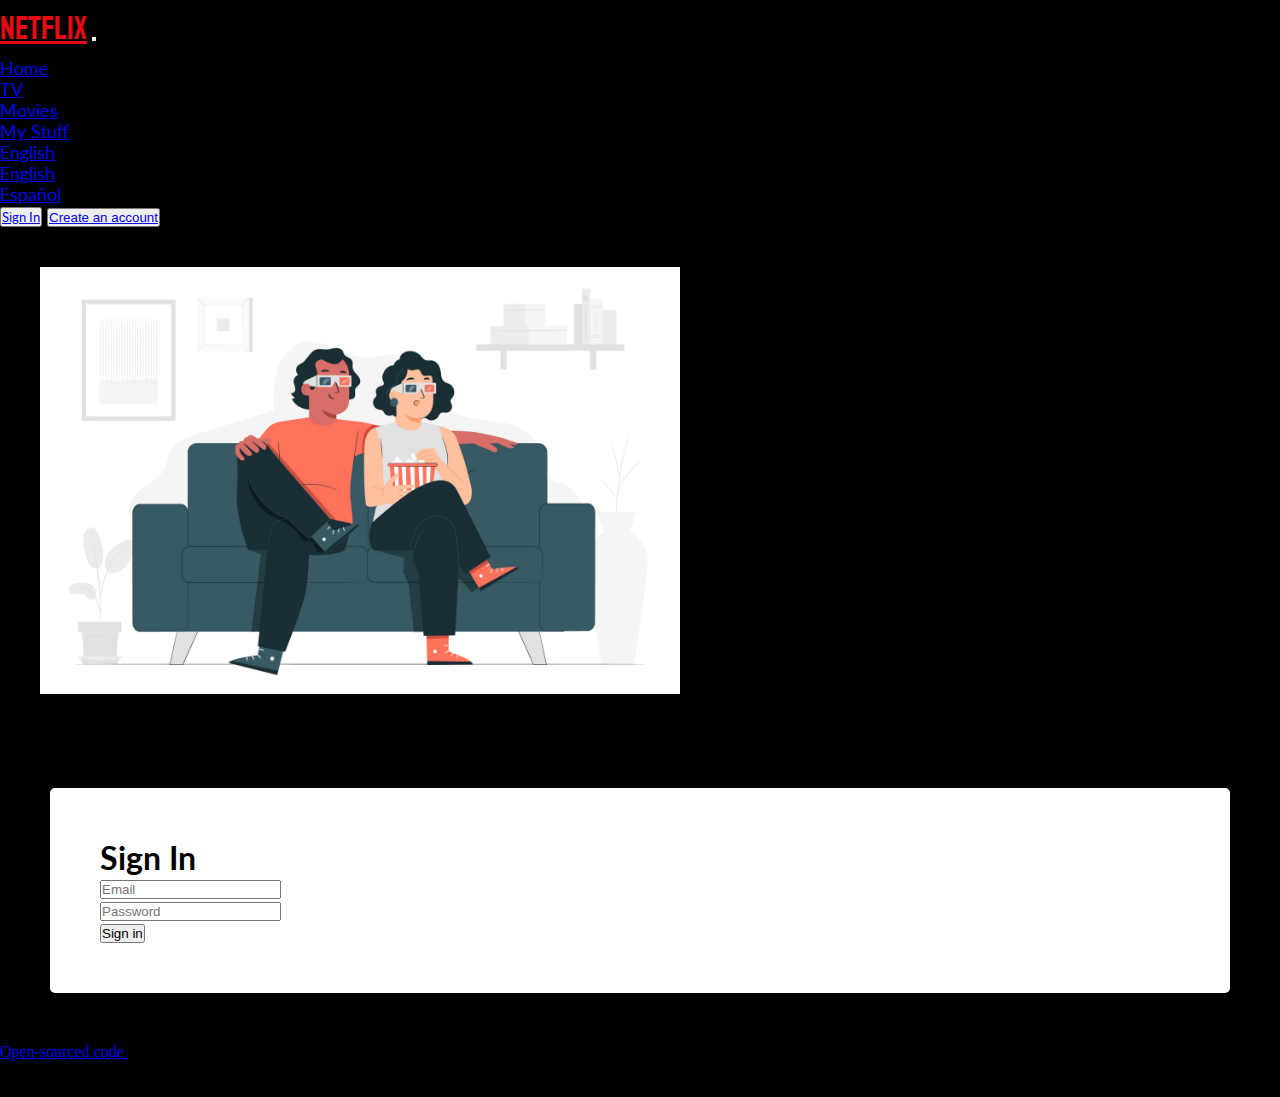
==== signin.html @ 5c871c74 "added new Sign In page" ====
<!DOCTYPE html>
<html lang="en">
<head>
    <meta charset="UTF-8" />
    <meta name="viewport" content="width=device-width, initial-scale=1.0" />
    <meta http-equiv="X-UA-Compatible" content="ie=edge" />
    <title>Netflix Log In Design</title>
    <link rel="stylesheet" href="src/style.css" />
    <link href="https://cdn.jsdelivr.net/npm/bootstrap@5.2.0-beta1/dist/css/bootstrap.min.css" rel="stylesheet"
        integrity="sha384-0evHe/X+R7YkIZDRvuzKMRqM+OrBnVFBL6DOitfPri4tjfHxaWutUpFmBp4vmVor" crossorigin="anonymous" />
    <link rel="preconnect" href="https://fonts.googleapis.com" />
    <link rel="preconnect" href="https://fonts.gstatic.com" crossorigin />
    <link href="https://fonts.googleapis.com/css2?family=Koulen&display=swap" rel="stylesheet" />
    <link rel="preconnect" href="https://fonts.googleapis.com" />
    <link rel="preconnect" href="https://fonts.gstatic.com" crossorigin />
    <link href="https://fonts.googleapis.com/css2?family=Lato&display=swap" rel="stylesheet" />
    <link rel="preconnect" href="https://fonts.googleapis.com">
    <link rel="preconnect" href="https://fonts.gstatic.com" crossorigin>
    <link href="https://fonts.googleapis.com/css2?family=Roboto+Slab&display=swap" rel="stylesheet">
    <script src="https://cdn.jsdelivr.net/npm/bootstrap@5.2.0-beta1/dist/js/bootstrap.min.js"
        integrity="sha384-kjU+l4N0Yf4ZOJErLsIcvOU2qSb74wXpOhqTvwVx3OElZRweTnQ6d31fXEoRD1Jy"
        crossorigin="anonymous"></script>
</head>
<body>
    <nav class="navbar navbar-expand-sm navbar-dark bg-dark sticky-top" id="mainNav">
        <div class="container-fluid d-flex justify-content-between">
            <div>
                <a class="navbar-brand" id="navbar-brand" href="#">NETFLIX</a>
                <button class="navbar-toggler" type="button" data-bs-toggle="collapse"
                    data-bs-target="#navbarNavDropdown" arias-controls="navbarNavDropdown" aria-expanded="false"
                    aria-label="Toggle navigation">
                    <span class="navbar-toggler-icon"></span>
                </button>
            </div>
            <div class="collapse navbar-collapse justify-content-between" id="navbarNavDropdown">
                <ul class="navbar-nav">
                    <li class="nav-item">
                        <a class="nav-link active" aria-current="page" href="#">Home</a>
                    </li>
                    <li class="nav-item">
                        <a class="nav-link" href="#">TV</a>
                    </li>
                    <li class="nav-item">
                        <a class="nav-link" href="#">Movies</a>
                    </li>
                    <li class="nav-item">
                        <a class="nav-link" href="#">My Stuff</a>
                    </li>
                    <li class="nav-item dropdown">
                        <a class="nav-link dropdown-toggle" href="#" id="navbarDropdownMenuLink" role="button"
                            data-bs-toggle="dropdown" aria-expanded="false">
                            English
                        </a>
                        <ul class="dropdown-menu" aria-labelledby="navbarDropdownMenuLink">
                            <li><a class="dropdown-item" href="/index.html">English</a></li>
                            <li><a class="dropdown-item" href="#">Español</a></li>
                        </ul>
                    </li>
                </ul>
            </div>
            <div class="nav-item d-flex justify-content-evenly">
                <button class="red-bttn p-1 mx-1">
                    <a class="nav-link p-1 mx-2 d-none d-lg-block" href="/signin.html" id="Sign-In-link">
                        Sign In
                    </a>
                </button>
                <button class="red-bttn p-1 mx-3">
                    <a class="nav-link p-1 mx-2 d-none d-lg-block " href="#" id="New-Account">
                        Create an account
                    </a>
                </button>
            </div>
        </div>
    </nav>
    <main>
        <div class="container-fluid app-wrapper">
            <div class="row">
                <div class="col-md-6 d-none d-lg-block">
                    <img src="/images/couple-pic.jpg" id="couple-pic" class="img-fluid couple-pic rounded"
                        alt="couple pic" />
                </div>
                <div>
                    <form>
                        <h1>Sign In</h1>
                        <div class="form-group">
                            <label for="email"></label>
                            <input type="email" type="text" class="form-control" id="email" placeholder="Email" name="email" />
                        </div>
                        <div class="form-group">
                            <label for="password"></label>
                            <input type="password" class="form-control" id="password" placeholder="Password" name="password" />
                        </div>
                        <div class="form-group mt-3">
                            <button type="submit" class="btn btn-danger">Sign in</button>
                        </div>
                    </form>
                </div>
            </div>    
        </div>
    </main>
    <footer>
        <a href="https://github.com/ASV185/validation-form">
            Open-sourced code
        </a>
        by Amanda Ventura
        <br>
        <span>
            Illustration by storyset
            <br>
            Icons by Freepik
        </span>
    </footer>
</body>
</html>
---- src/style.css ----
* {
  margin: 0;
  padding: 0;
}

body {
  background-color: #000;
}

h1 {
  font-family: "Lato", sans-serif;
  color: #000;
  font-size: 2rem;
}

#devices button {
  display: block;
  font-family: "Lato", sans-serif;
  text-decoration: none;
  color:#fff;
  background-color: #000;
  border: 2px solid white;
  text-transform: uppercase;
  border-radius: 1.5em;
  padding: 1.25em 2.75em;
  font-size: 1.025rem;
  font-weight:500;
  transition: color 0.25s, border-color 0.25s, box-shadow 0.25s, transform 0.25s;
}

#devices button:hover {
  border-color:#e50914;
  color:#fff;
  box-shadow: 0 0.5rem 0.75rem -0.4rem #e50914;
  transform:translateY(-0.25rem);
  cursor: pointer;
}

#devices h2 {
  font-family: "Roboto Slab", serif;
  color: #fff;
  text-shadow: 0 0.5rem 0.75 -0.4rem #e4313a;
  font-size: 1.9rem;
  text-align: center;
  text-transform:uppercase;
}

#devices h2:hover {
  color:#e4313a;
  cursor: pointer;
}

#devices h3 {
  font-size: "Roboto Slab", serif;
  color: #fff;
  font-size: 1.2rem;
  text-align: center;
  margin: 1rem;
}

#devices h3:hover {
  color:#e4313a;
  cursor: pointer;
}

#devices {
  background-color: #000;
  padding: 5rem;
}

#device {
  background-color: #fff;
  margin: 2rem;
  border-radius: 0.25rem;
}

#device-type li {
  list-style: none;
  font-family: "Lato", sans-serif;
  color:#000;
  font-weight:600;
}

.app-wrapper {
  background-color: #000000;
}

img {
  width: 40rem;
  padding: 2.5rem;
  border-radius: 0.5rem;
}

#navbar-brand {
  font-family: "Koulen", cursive;
  color: #e50914;
  font-size: 2rem;
}

#mainNav {
  font-family: "Lato", sans-serif;
  color: #fff;
  font-size: 1.1rem;
}

#Sign-In-link {
  list-style: none;
  font-family: "Lato", sans-serif;
}

form {
  background-color: #fff;
  padding: 50px;
  margin: 50px;
  border-radius: 5px;
}

.form-group {
  width: 85%;
  font-family: "Roboto Slab", serif;
  color: #fff;
}
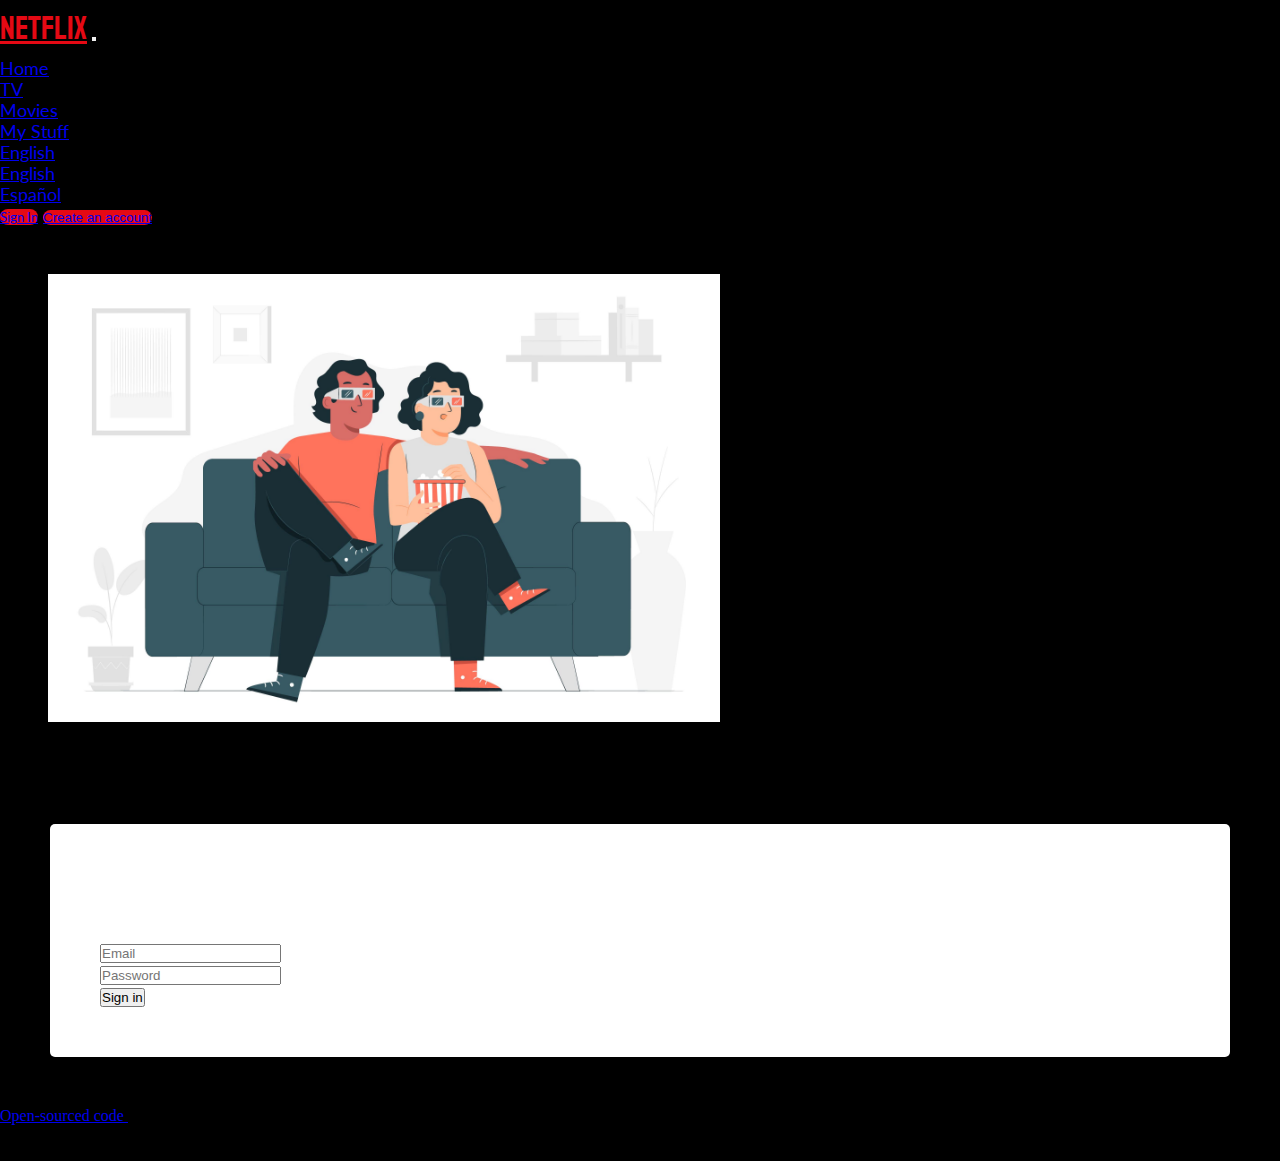
==== commit a7df2df2: "added links to sign in page for home and brand" ====
--- a/signin.html
+++ b/signin.html
@@ -25,7 +25,7 @@
     <nav class="navbar navbar-expand-sm navbar-dark bg-dark sticky-top" id="mainNav">
         <div class="container-fluid d-flex justify-content-between">
             <div>
-                <a class="navbar-brand" id="navbar-brand" href="#">NETFLIX</a>
+                <a class="navbar-brand" id="navbar-brand" href="/index.html">NETFLIX</a>
                 <button class="navbar-toggler" type="button" data-bs-toggle="collapse"
                     data-bs-target="#navbarNavDropdown" arias-controls="navbarNavDropdown" aria-expanded="false"
                     aria-label="Toggle navigation">
@@ -35,7 +35,7 @@
             <div class="collapse navbar-collapse justify-content-between" id="navbarNavDropdown">
                 <ul class="navbar-nav">
                     <li class="nav-item">
-                        <a class="nav-link active" aria-current="page" href="#">Home</a>
+                        <a class="nav-link active" aria-current="page" href="/index.html">Home</a>
                     </li>
                     <li class="nav-item">
                         <a class="nav-link" href="#">TV</a>
--- a/src/style.css
+++ b/src/style.css
@@ -7,10 +7,31 @@
   background-color: #000;
 }
 
-h1 {
-  font-family: "Lato", sans-serif;
-  color: #000;
+.container-fluid h1 {
+  font-family: "Roboto Slab", serif;
+  color: #fff;
   font-size: 2rem;
+  margin: auto;
+  width:85%;
+  margin-top:1.5rem;
+}
+
+.container-fluid h1:hover {
+  color:#e4313a;
+  cursor: pointer;
+}
+
+.container-fluid h2 {
+  font-family: "Roboto Slab", serif;
+  color:#fff;
+  font-size: 1.1rem;
+  margin:auto;
+  width:85%;
+}
+
+.container-fluid h2:hover {
+  color:#e4313a;
+  cursor: pointer;
 }
 
 #devices button {
@@ -86,9 +107,17 @@
 }
 
 img {
-  width: 40rem;
-  padding: 2.5rem;
+  width: 42rem;
+  padding: 3rem;
   border-radius: 0.5rem;
+}
+
+.red-bttn {
+  background-color: #e50914;
+  color:#fff;
+  border:none;
+  border-radius: 0.5rem;
+  box-shadow: 0.2rem 0.2rem 0.25rem #000;
 }
 
 #navbar-brand {
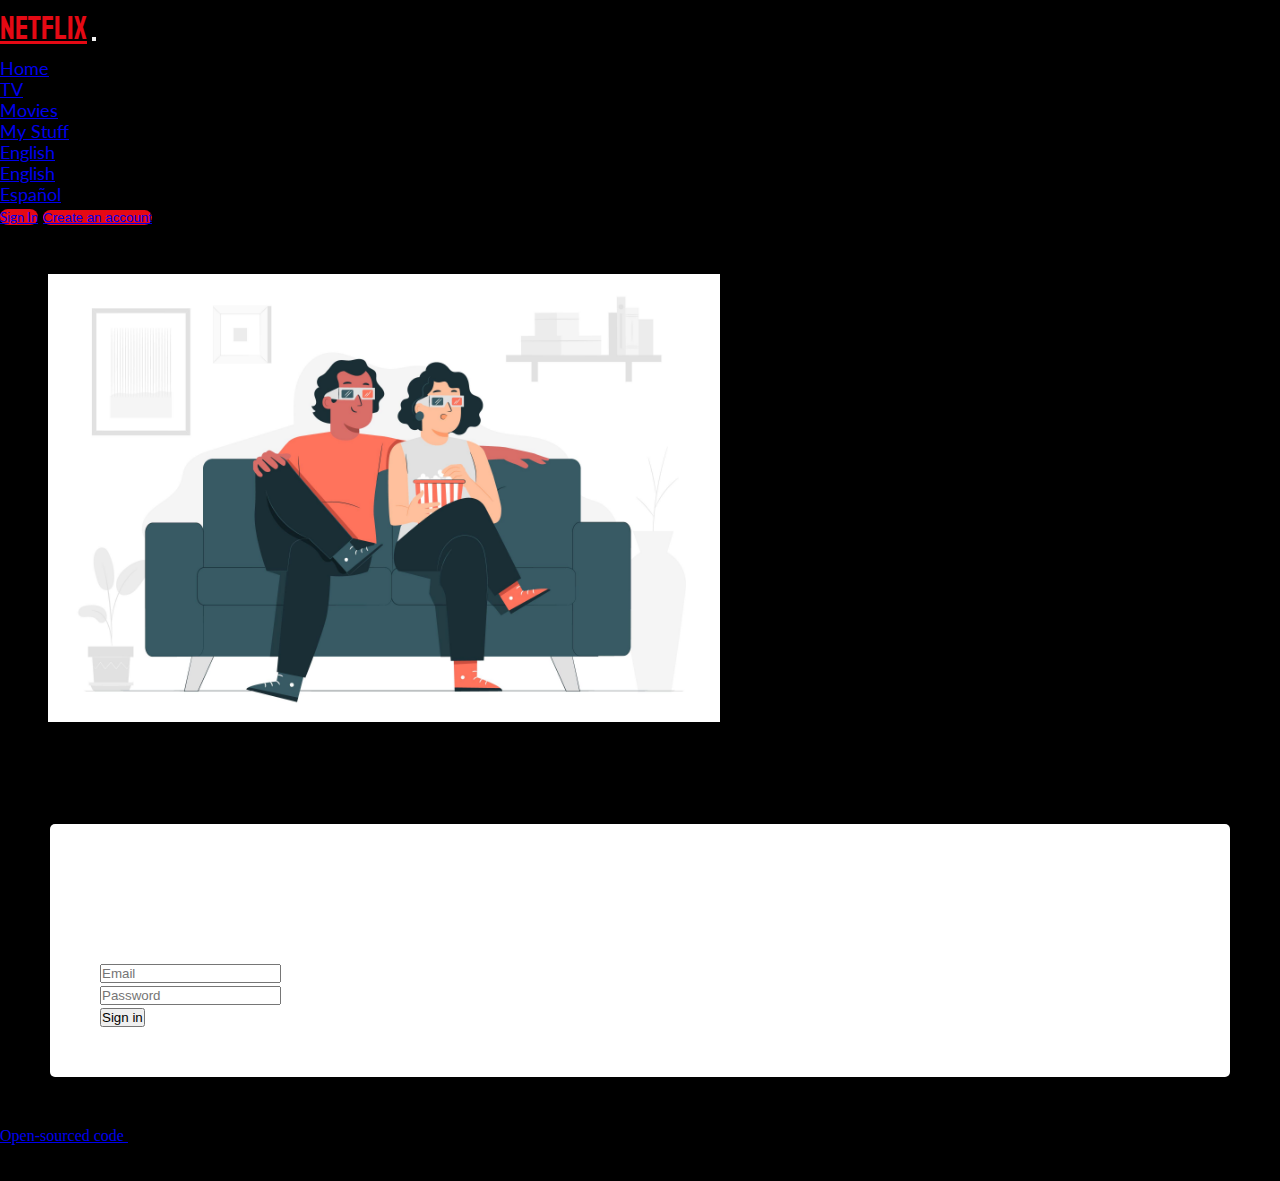
==== commit 888b8052: "added image and sign in to columns and aligned Sign in title" ====
--- a/signin.html
+++ b/signin.html
@@ -79,9 +79,9 @@
                     <img src="/images/couple-pic.jpg" id="couple-pic" class="img-fluid couple-pic rounded"
                         alt="couple pic" />
                 </div>
-                <div>
+                <div class="col-md-6">
                     <form>
-                        <h1>Sign In</h1>
+                        <h1 class="text-left mx-3">Sign In</h1>
                         <div class="form-group">
                             <label for="email"></label>
                             <input type="email" type="text" class="form-control" id="email" placeholder="Email" name="email" />
--- a/src/style.css
+++ b/src/style.css
@@ -7,32 +7,36 @@
   background-color: #000;
 }
 
-.container-fluid h1 {
+.red-text {
+  color:#e4313a;
+}
+
+
+ h1 {
   font-family: "Roboto Slab", serif;
   color: #fff;
-  font-size: 2rem;
+  font-size: 3rem;
   margin: auto;
   width:85%;
   margin-top:1.5rem;
 }
 
-.container-fluid h1:hover {
-  color:#e4313a;
+h1:hover {
   cursor: pointer;
 }
 
-.container-fluid h2 {
+h3 {
   font-family: "Roboto Slab", serif;
   color:#fff;
-  font-size: 1.1rem;
+  font-size: 1.2rem;
   margin:auto;
   width:85%;
 }
 
-.container-fluid h2:hover {
-  color:#e4313a;
+h3:hover {
   cursor: pointer;
 }
+
 
 #devices button {
   display: block;
@@ -67,7 +71,6 @@
 }
 
 #devices h2:hover {
-  color:#e4313a;
   cursor: pointer;
 }
 
@@ -76,11 +79,9 @@
   color: #fff;
   font-size: 1.2rem;
   text-align: center;
-  margin: 1rem;
 }
 
 #devices h3:hover {
-  color:#e4313a;
   cursor: pointer;
 }
 
@@ -95,12 +96,18 @@
   border-radius: 0.25rem;
 }
 
+#device:hover {
+  background-color: #ff4646;
+  cursor:pointer;
+}
+
 #device-type li {
   list-style: none;
   font-family: "Lato", sans-serif;
   color:#000;
   font-weight:600;
 }
+
 
 .app-wrapper {
   background-color: #000000;
@@ -142,6 +149,7 @@
   padding: 50px;
   margin: 50px;
   border-radius: 5px;
+  color:rgb(49, 46, 46);
 }
 
 .form-group {
@@ -149,7 +157,3 @@
   font-family: "Roboto Slab", serif;
   color: #fff;
 }
-
-
-
-
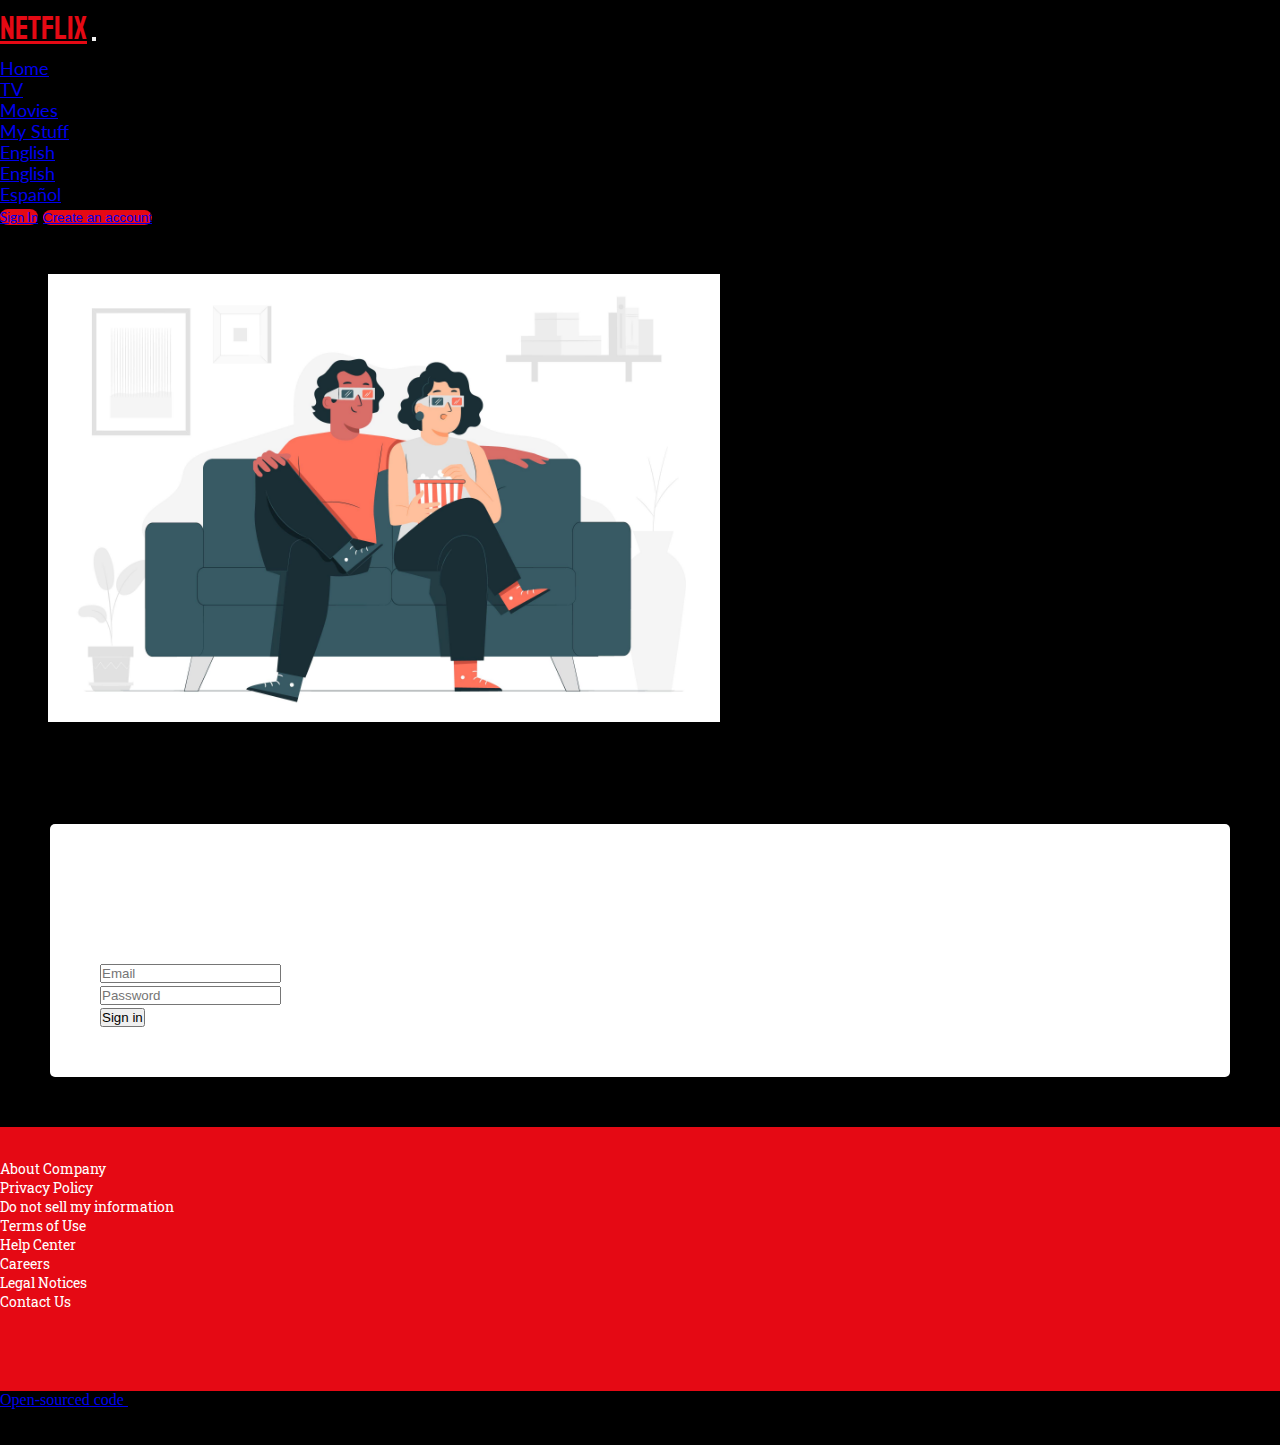
==== commit af42b794: "added a bottom navbar" ====
--- a/signin.html
+++ b/signin.html
@@ -79,8 +79,8 @@
                     <img src="/images/couple-pic.jpg" id="couple-pic" class="img-fluid couple-pic rounded"
                         alt="couple pic" />
                 </div>
-                <div class="col-md-6">
-                    <form>
+                <div class="col-md-6 mt-5 border-start">
+                    <form class="mt-2">
                         <h1 class="text-left mx-3">Sign In</h1>
                         <div class="form-group">
                             <label for="email"></label>
@@ -99,6 +99,19 @@
         </div>
     </main>
     <footer>
+        <nav>
+            <ul id="bottom-navbar" class="d-flex justify-content-sm-around">
+                <li><a class="company-page" title="Company Page" href="#">About Company</a></li>
+                <li><a class="privacy-policy" title="Privacy Policy Page" href="#">Privacy Policy</a></li>
+                <li><a class="do-not-sell-my-information" title="Do not sell my information page" href="#">
+                    Do not sell my information</a></li>
+                <li><a class="terms-of-use" title="Terms of Use Page" href="#">Terms of Use</a></li>
+                <li><a class="help-center" title="Help Center Page" href="#">Help Center</a></li>
+                <li><a class="careers" title="Careers Page" href="#">Careers</a></li>
+                <li><a class="legal-notices" title="Legal Notices Page" href="#">Legal Notices</a></li>
+                <li><a class="contact-us" title="Contact Us Page" href="#">Contact Us</a></li>
+            </ul>
+        </nav>
         <a href="https://github.com/ASV185/validation-form">
             Open-sourced code
         </a>
--- a/src/style.css
+++ b/src/style.css
@@ -11,6 +11,9 @@
   color:#e4313a;
 }
 
+ul {
+  list-style: none;
+}
 
  h1 {
   font-family: "Roboto Slab", serif;
@@ -93,7 +96,7 @@
 #device {
   background-color: #fff;
   margin: 2rem;
-  border-radius: 0.25rem;
+  border-radius: 0.25em;
 }
 
 #device:hover {
@@ -157,3 +160,15 @@
   font-family: "Roboto Slab", serif;
   color: #fff;
 }
+
+#bottom-navbar {
+  background: #e50914;
+  padding-bottom:5rem;
+  padding-top: 2rem;
+}
+#bottom-navbar li a {
+  text-decoration: none;
+  color:#fff;
+  font-family: "Roboto Slab", serif;
+  font-size: 0.9rem;
+}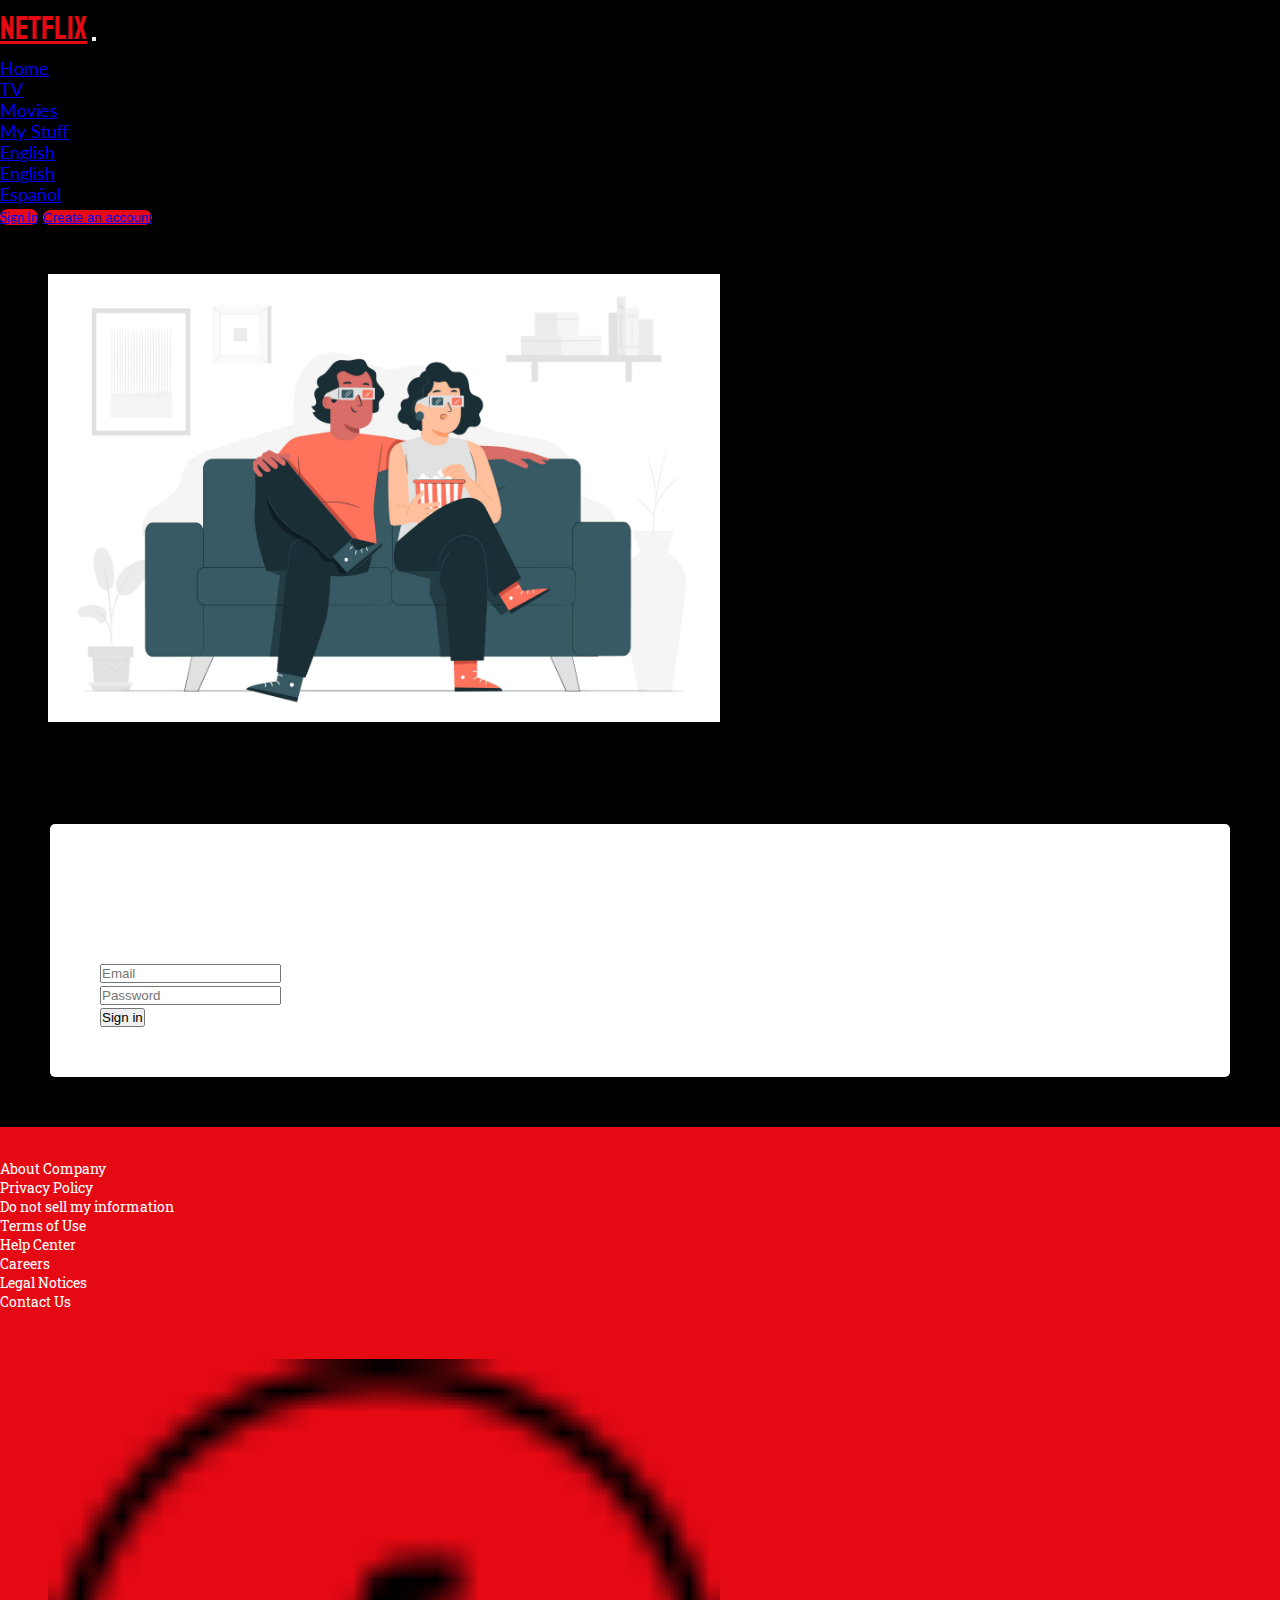
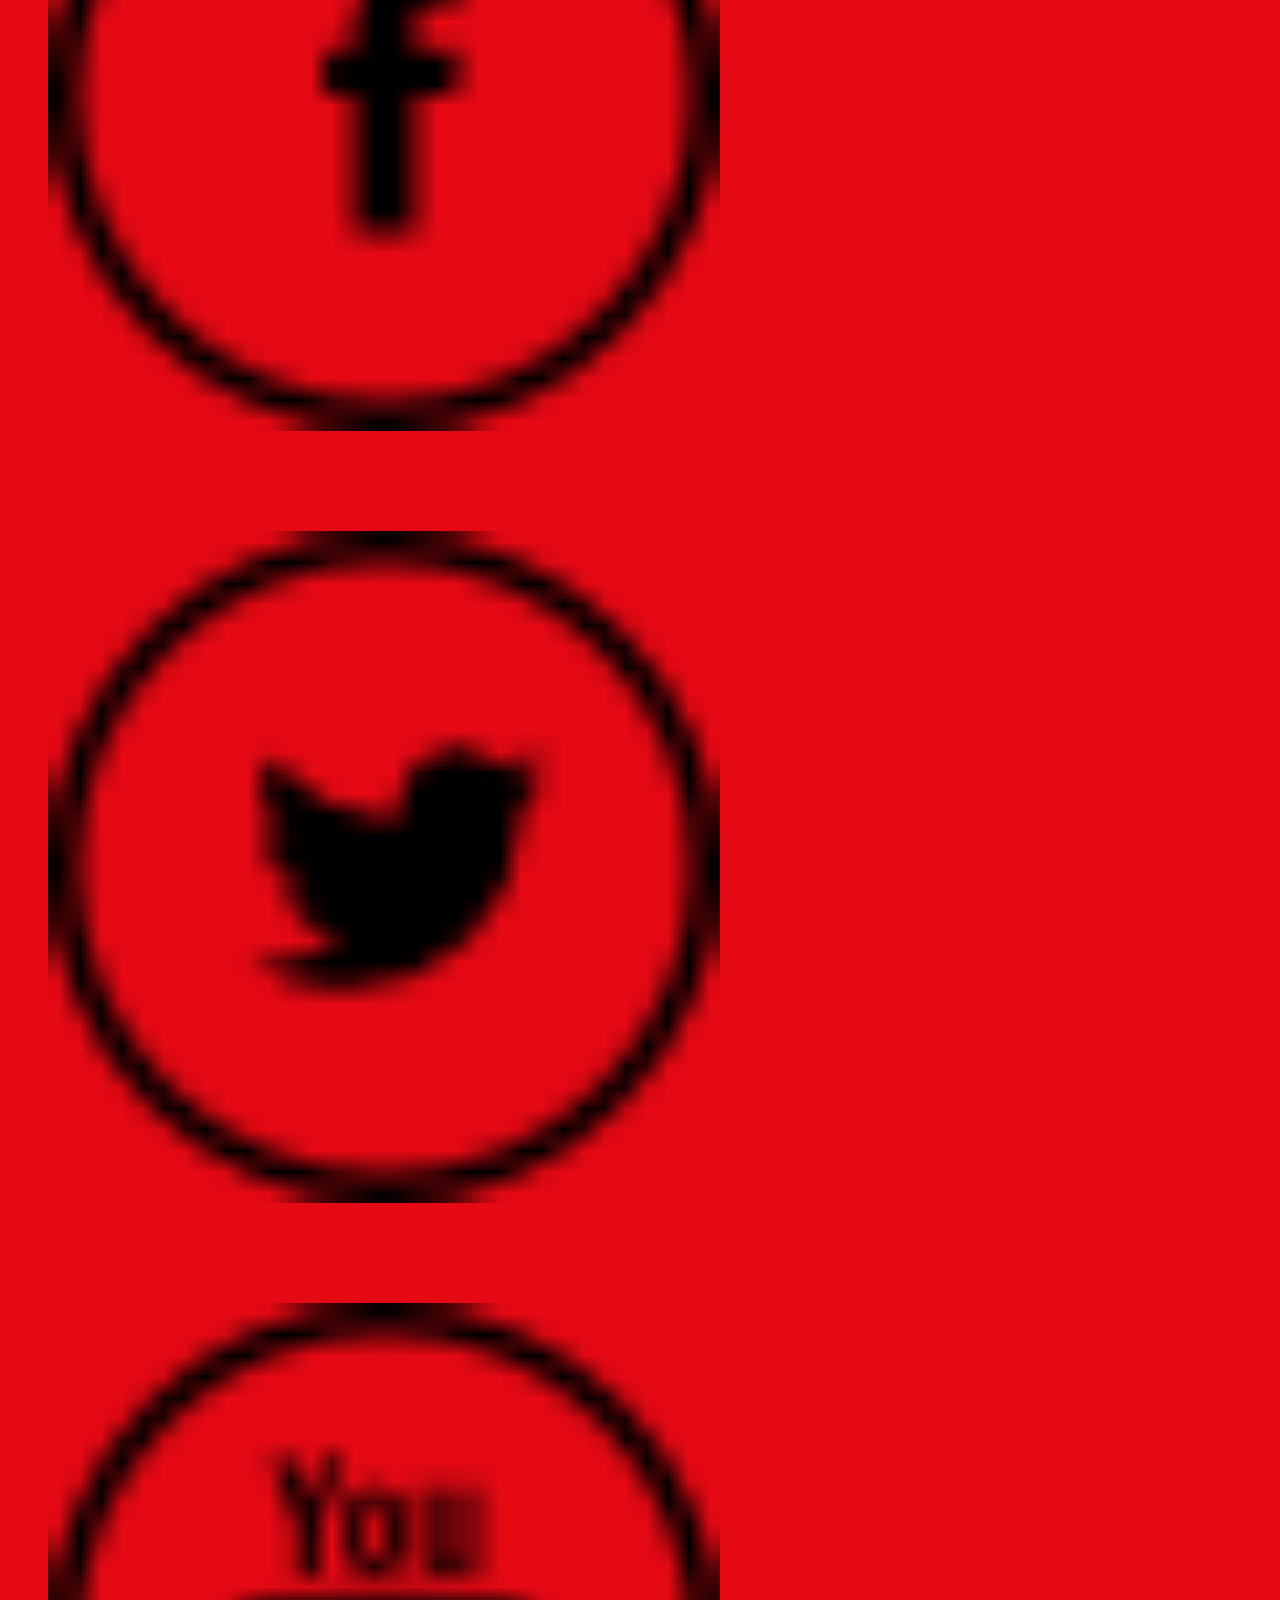
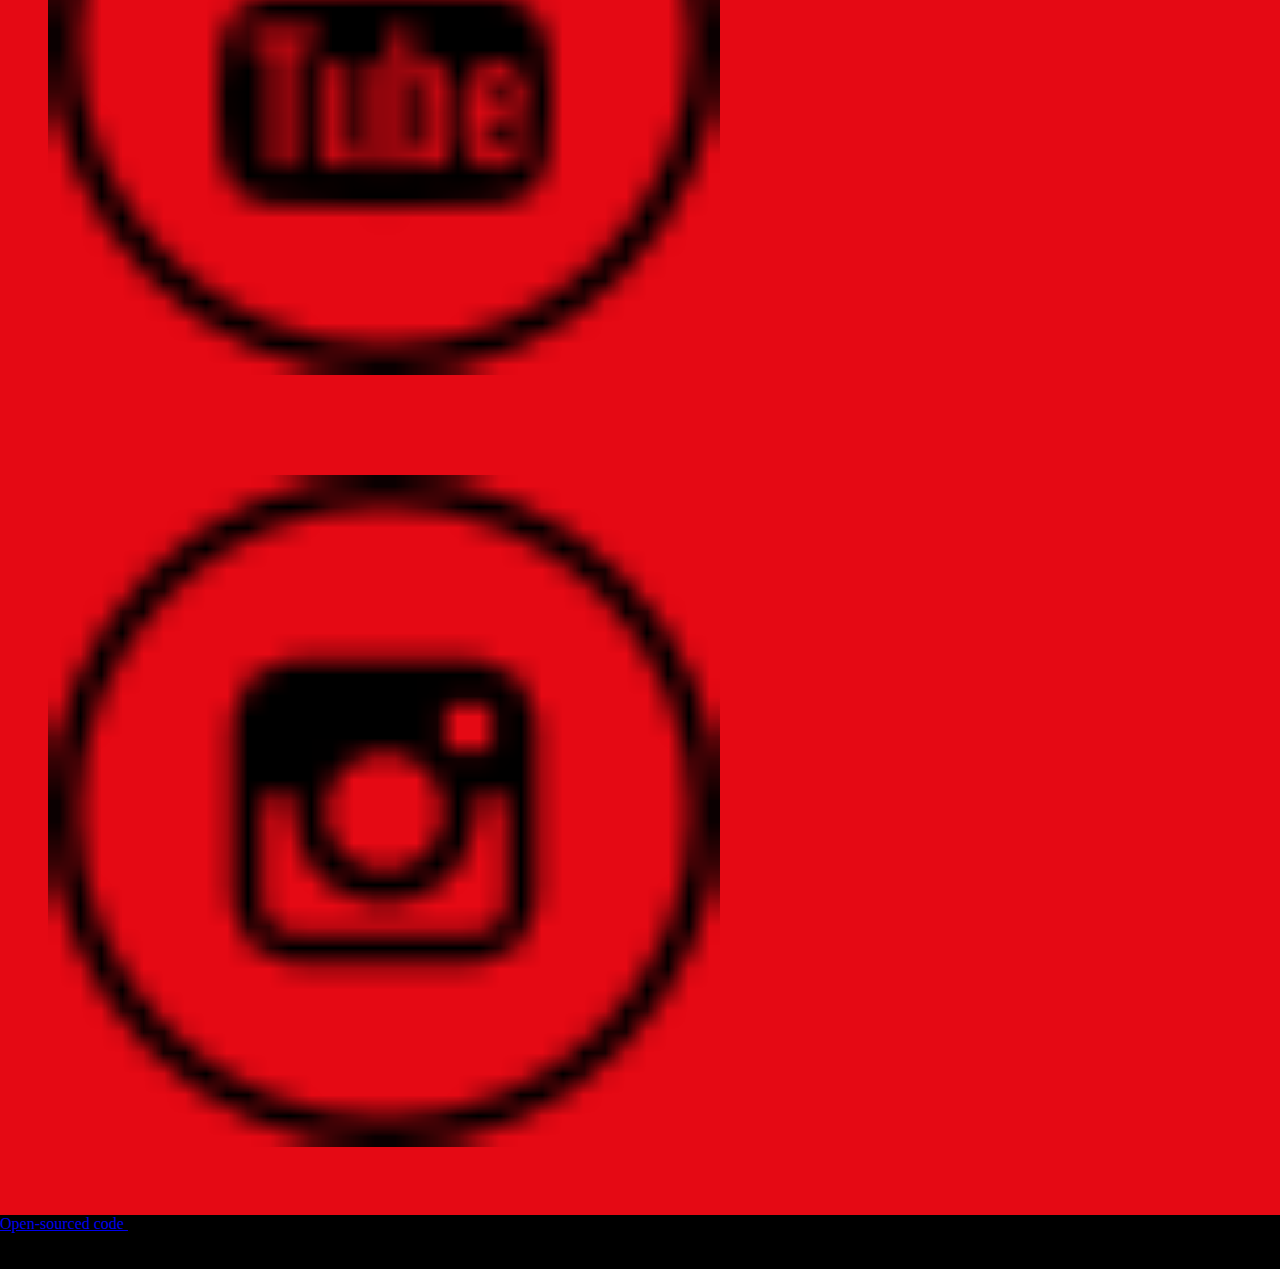
==== commit f323066a: "added social media icons" ====
--- a/signin.html
+++ b/signin.html
@@ -104,24 +104,42 @@
                 <li><a class="company-page" title="Company Page" href="#">About Company</a></li>
                 <li><a class="privacy-policy" title="Privacy Policy Page" href="#">Privacy Policy</a></li>
                 <li><a class="do-not-sell-my-information" title="Do not sell my information page" href="#">
-                    Do not sell my information</a></li>
+                        Do not sell my information</a></li>
                 <li><a class="terms-of-use" title="Terms of Use Page" href="#">Terms of Use</a></li>
                 <li><a class="help-center" title="Help Center Page" href="#">Help Center</a></li>
                 <li><a class="careers" title="Careers Page" href="#">Careers</a></li>
                 <li><a class="legal-notices" title="Legal Notices Page" href="#">Legal Notices</a></li>
                 <li><a class="contact-us" title="Contact Us Page" href="#">Contact Us</a></li>
+                <li>
+                    <div class="float-end social-media">
+                        <div class="row">
+                            <img src="/images/facebook-black-outline.png" class="w-25 h-25 facebook-icon" title="Facebook Icon"
+                                alt="Facebook Icon" />
+                            <img src="/images/twitter-black-outline.png" class="w-25 h-25 twitter-icon" title="Twitter Icon"
+                                alt="Twitter Icon" />
+                            <img src="/images/youtube-icon.png" class="w-25 h-25 youtube-icon" title="Youtube Icon"
+                                alt="Youtube Icon" />
+                            <img src="/images/instagram-black-outline.png" class="w-25 h-25 instagram-icon"
+                                title="Instagram Icon" alt="Instagram Icon" />
+                        </div>
+                    </div>
+                </li>
             </ul>
         </nav>
-        <a href="https://github.com/ASV185/validation-form">
-            Open-sourced code
-        </a>
-        by Amanda Ventura
-        <br>
-        <span>
-            Illustration by storyset
-            <br>
-            Icons by Freepik
-        </span>
-    </footer>
+        <div class="open-sourced">
+            <div class="row">
+                <a href="https://github.com/ASV185/validation-form">
+                    Open-sourced code
+                </a>
+                by Amanda Ventura
+                <br>
+                <span>
+                    Illustration by storyset
+                    <br>
+                    Icons by Freepik
+                </span>
+            </div>
+        </div>
+        </footer>
 </body>
 </html>--- a/src/style.css
+++ b/src/style.css
@@ -163,7 +163,7 @@
 
 #bottom-navbar {
   background: #e50914;
-  padding-bottom:5rem;
+  padding-bottom:1rem;
   padding-top: 2rem;
 }
 #bottom-navbar li a {
@@ -171,4 +171,9 @@
   color:#fff;
   font-family: "Roboto Slab", serif;
   font-size: 0.9rem;
+}
+
+.social-media {
+  background-color:#e50914;
+  padding:0;
 }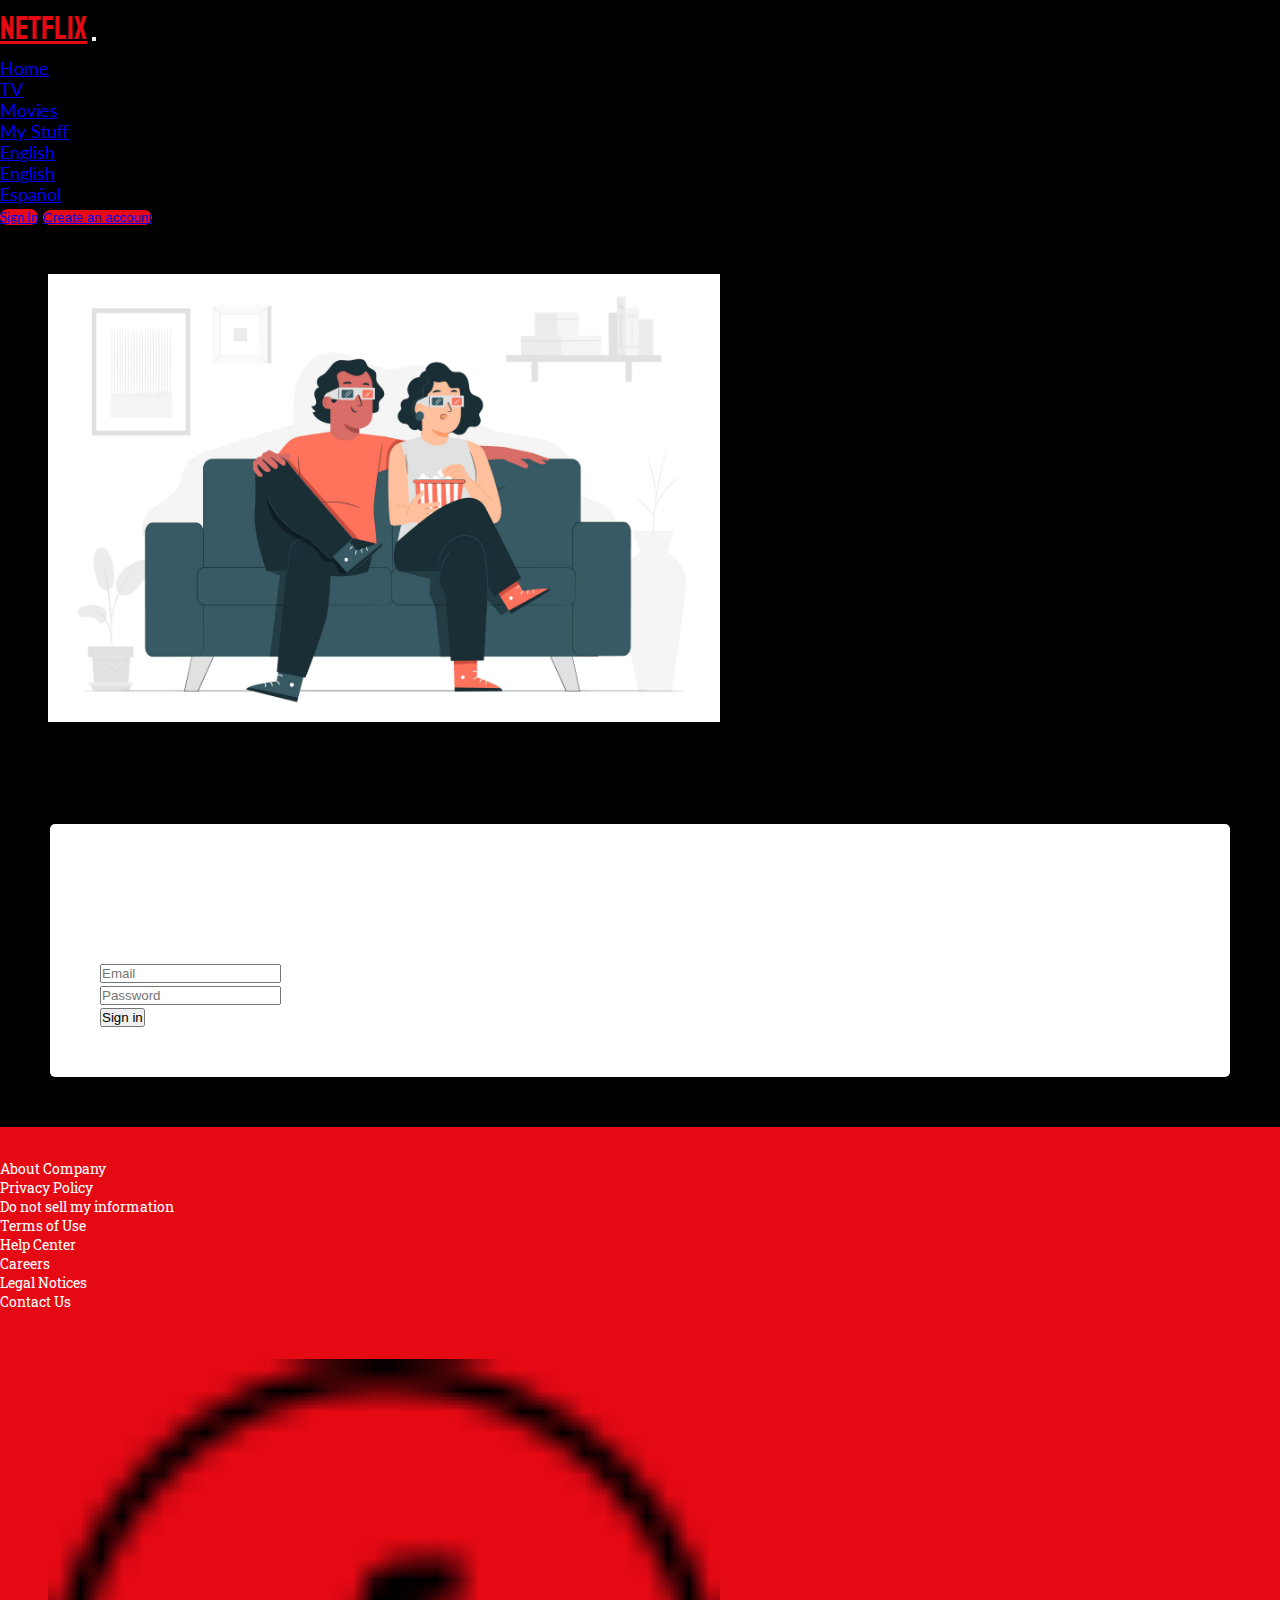
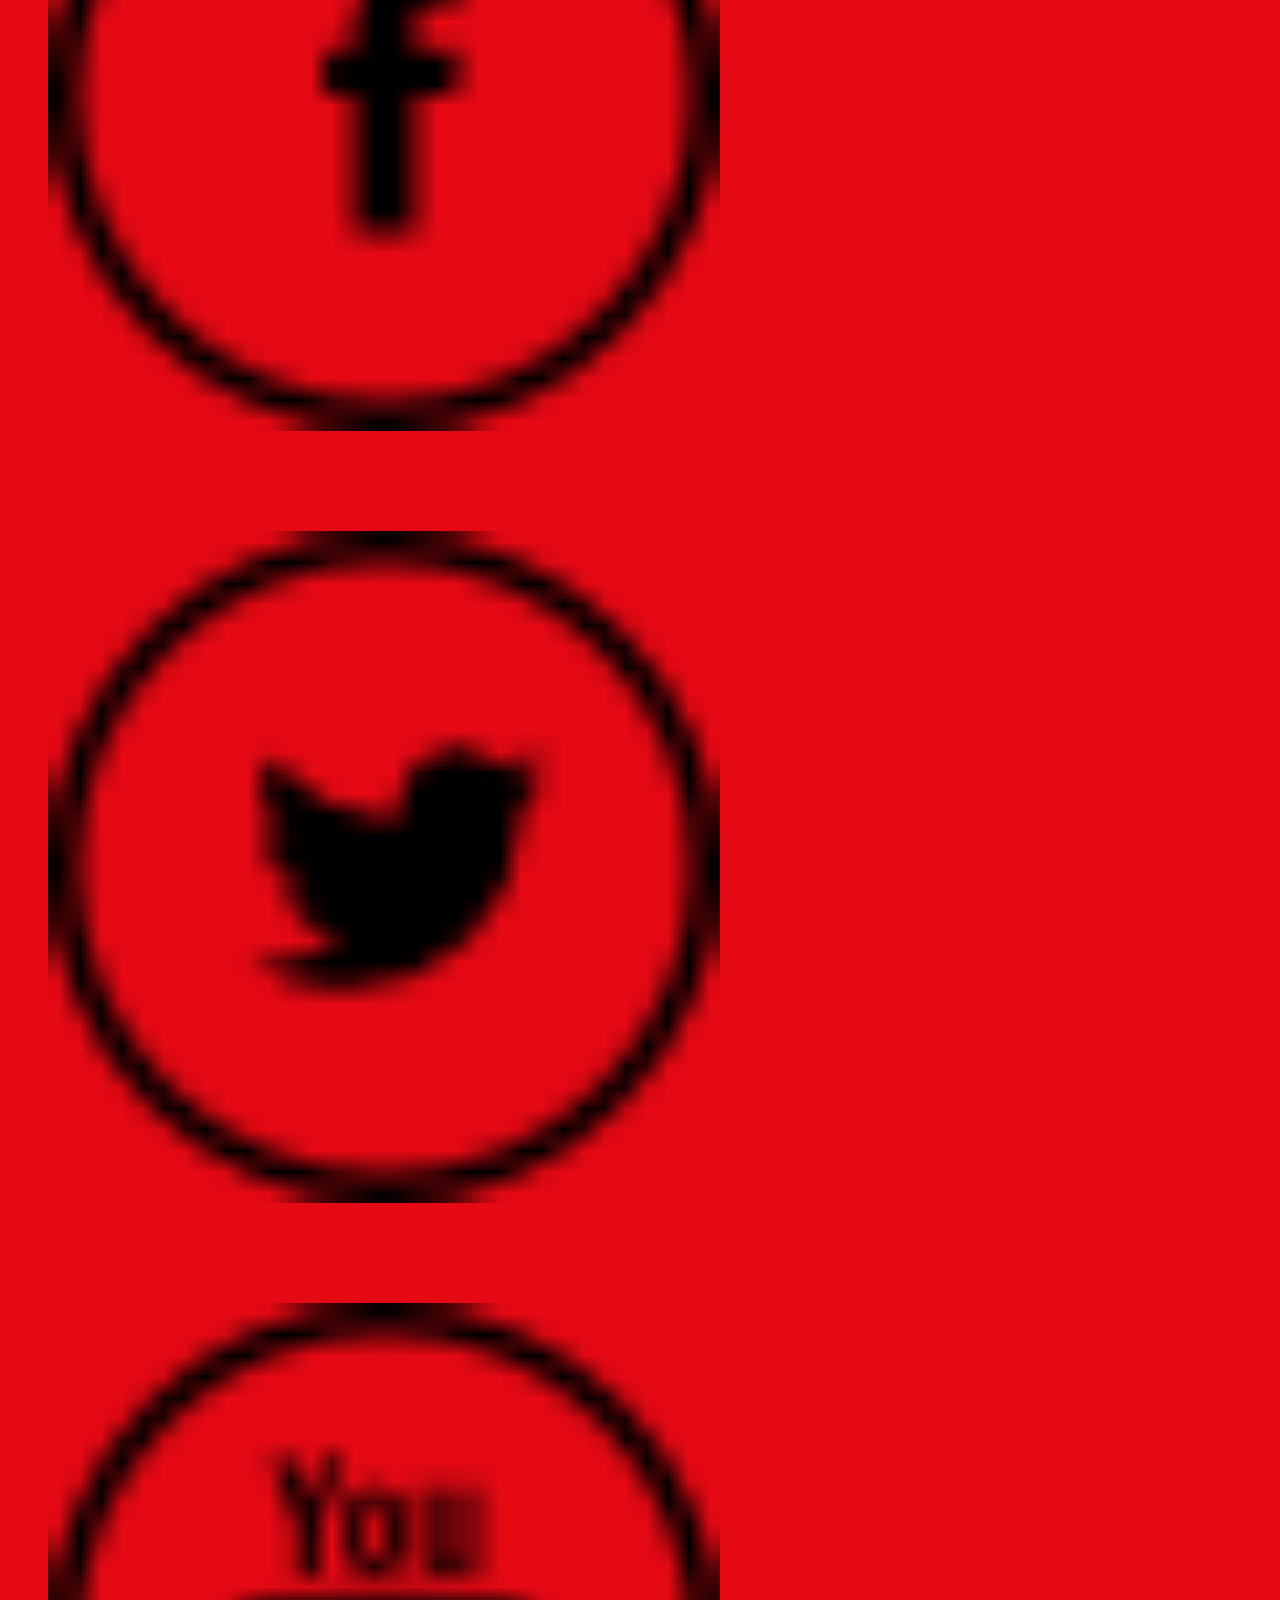
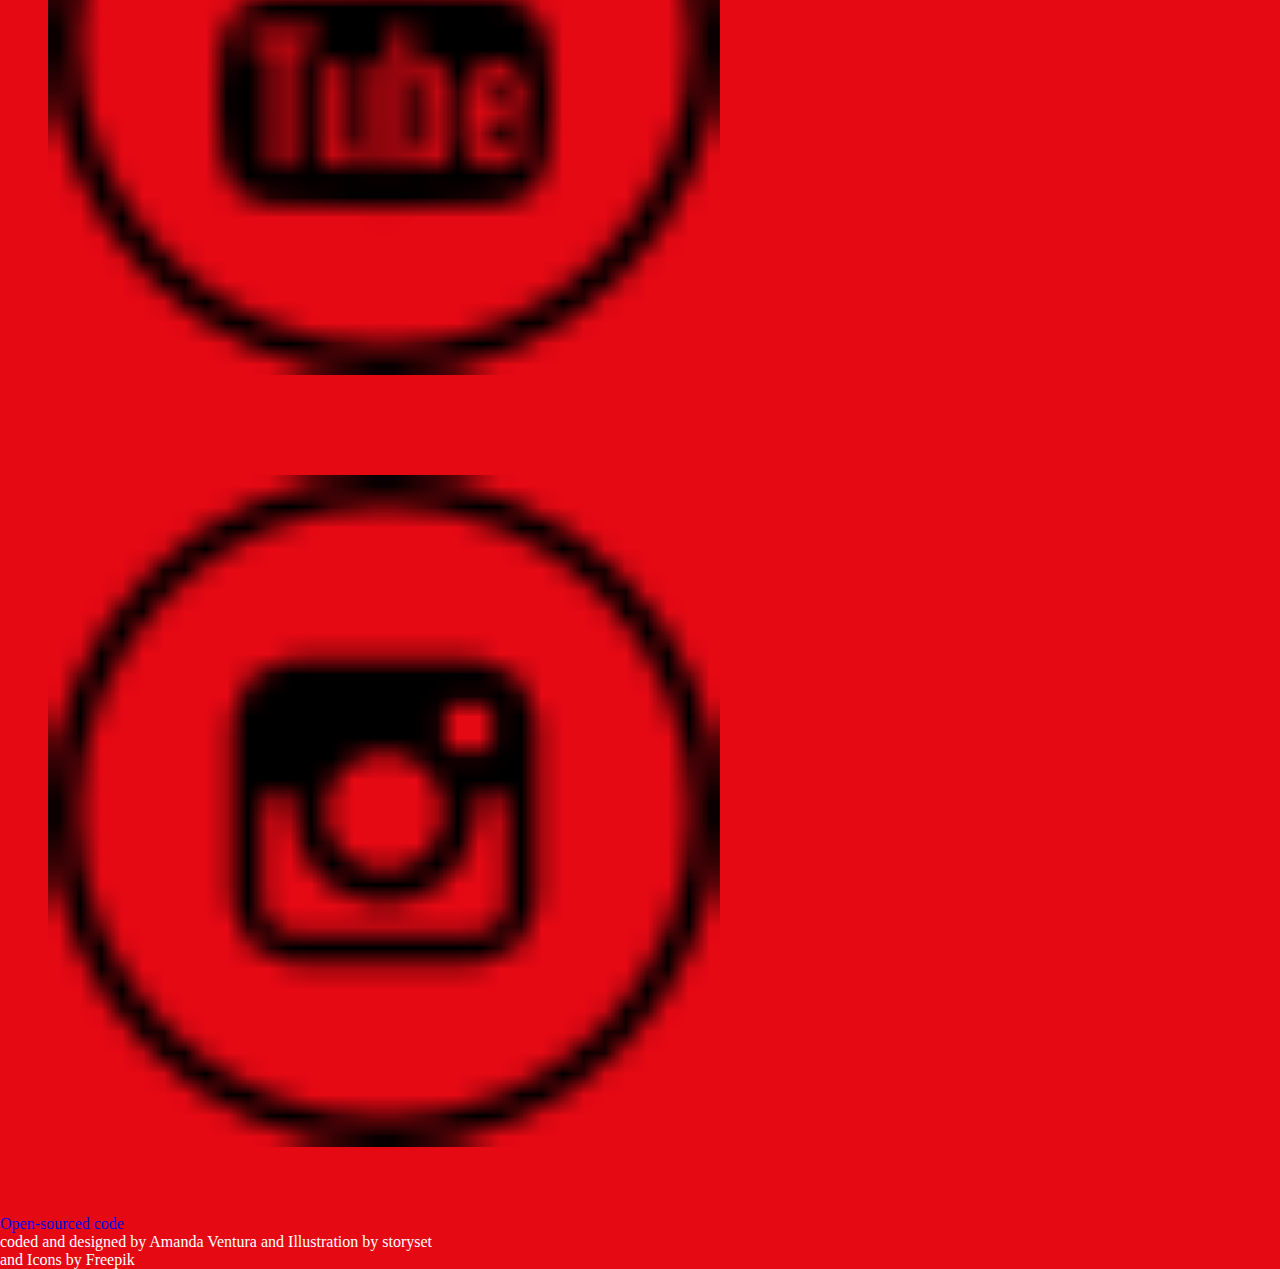
==== commit ac742e33: "minor changes and made styling changes to credits" ====
--- a/signin.html
+++ b/signin.html
@@ -1,5 +1,6 @@
 <!DOCTYPE html>
 <html lang="en">
+
 <head>
     <meta charset="UTF-8" />
     <meta name="viewport" content="width=device-width, initial-scale=1.0" />
@@ -21,6 +22,7 @@
         integrity="sha384-kjU+l4N0Yf4ZOJErLsIcvOU2qSb74wXpOhqTvwVx3OElZRweTnQ6d31fXEoRD1Jy"
         crossorigin="anonymous"></script>
 </head>
+
 <body>
     <nav class="navbar navbar-expand-sm navbar-dark bg-dark sticky-top" id="mainNav">
         <div class="container-fluid d-flex justify-content-between">
@@ -84,18 +86,20 @@
                         <h1 class="text-left mx-3">Sign In</h1>
                         <div class="form-group">
                             <label for="email"></label>
-                            <input type="email" type="text" class="form-control" id="email" placeholder="Email" name="email" />
+                            <input type="email" type="text" class="form-control" id="email" placeholder="Email"
+                                name="email" />
                         </div>
                         <div class="form-group">
                             <label for="password"></label>
-                            <input type="password" class="form-control" id="password" placeholder="Password" name="password" />
+                            <input type="password" class="form-control" id="password" placeholder="Password"
+                                name="password" />
                         </div>
                         <div class="form-group mt-3">
                             <button type="submit" class="btn btn-danger">Sign in</button>
                         </div>
                     </form>
                 </div>
-            </div>    
+            </div>
         </div>
     </main>
     <footer>
@@ -113,10 +117,10 @@
                 <li>
                     <div class="float-end social-media">
                         <div class="row">
-                            <img src="/images/facebook-black-outline.png" class="w-25 h-25 facebook-icon" title="Facebook Icon"
-                                alt="Facebook Icon" />
-                            <img src="/images/twitter-black-outline.png" class="w-25 h-25 twitter-icon" title="Twitter Icon"
-                                alt="Twitter Icon" />
+                            <img src="/images/facebook-black-outline.png" class="w-25 h-25 facebook-icon"
+                                title="Facebook Icon" alt="Facebook Icon" />
+                            <img src="/images/twitter-black-outline.png" class="w-25 h-25 twitter-icon"
+                                title="Twitter Icon" alt="Twitter Icon" />
                             <img src="/images/youtube-icon.png" class="w-25 h-25 youtube-icon" title="Youtube Icon"
                                 alt="Youtube Icon" />
                             <img src="/images/instagram-black-outline.png" class="w-25 h-25 instagram-icon"
@@ -126,20 +130,23 @@
                 </li>
             </ul>
         </nav>
-        <div class="open-sourced">
+        <div class="open-sourced text-center text-white p-2">
             <div class="row">
-                <a href="https://github.com/ASV185/validation-form">
+                <a href="https://github.com/ASV185/validation-form" class="text-white">
                     Open-sourced code
                 </a>
-                by Amanda Ventura
                 <br>
                 <span>
+                    coded and designed by Amanda Ventura
+                    and
                     Illustration by storyset
                     <br>
+                    and
                     Icons by Freepik
                 </span>
             </div>
         </div>
-        </footer>
+    </footer>
 </body>
+
 </html>--- a/src/style.css
+++ b/src/style.css
@@ -8,20 +8,20 @@
 }
 
 .red-text {
-  color:#e4313a;
+  color: #e4313a;
 }
 
 ul {
   list-style: none;
 }
 
- h1 {
+h1 {
   font-family: "Roboto Slab", serif;
   color: #fff;
   font-size: 3rem;
   margin: auto;
-  width:85%;
-  margin-top:1.5rem;
+  width: 85%;
+  margin-top: 1.5rem;
 }
 
 h1:hover {
@@ -30,37 +30,36 @@
 
 h3 {
   font-family: "Roboto Slab", serif;
-  color:#fff;
+  color: #fff;
   font-size: 1.2rem;
-  margin:auto;
-  width:85%;
+  margin: auto;
+  width: 85%;
 }
 
 h3:hover {
   cursor: pointer;
 }
 
-
 #devices button {
   display: block;
   font-family: "Lato", sans-serif;
   text-decoration: none;
-  color:#fff;
+  color: #fff;
   background-color: #000;
   border: 2px solid white;
   text-transform: uppercase;
   border-radius: 1.5em;
   padding: 1.25em 2.75em;
   font-size: 1.025rem;
-  font-weight:500;
+  font-weight: 500;
   transition: color 0.25s, border-color 0.25s, box-shadow 0.25s, transform 0.25s;
 }
 
 #devices button:hover {
-  border-color:#e50914;
-  color:#fff;
+  border-color: #e50914;
+  color: #fff;
   box-shadow: 0 0.5rem 0.75rem -0.4rem #e50914;
-  transform:translateY(-0.25rem);
+  transform: translateY(-0.25rem);
   cursor: pointer;
 }
 
@@ -70,7 +69,7 @@
   text-shadow: 0 0.5rem 0.75 -0.4rem #e4313a;
   font-size: 1.9rem;
   text-align: center;
-  text-transform:uppercase;
+  text-transform: uppercase;
 }
 
 #devices h2:hover {
@@ -101,16 +100,15 @@
 
 #device:hover {
   background-color: #ff4646;
-  cursor:pointer;
+  cursor: pointer;
 }
 
 #device-type li {
   list-style: none;
   font-family: "Lato", sans-serif;
-  color:#000;
-  font-weight:600;
+  color: #000;
+  font-weight: 600;
 }
-
 
 .app-wrapper {
   background-color: #000000;
@@ -124,8 +122,8 @@
 
 .red-bttn {
   background-color: #e50914;
-  color:#fff;
-  border:none;
+  color: #fff;
+  border: none;
   border-radius: 0.5rem;
   box-shadow: 0.2rem 0.2rem 0.25rem #000;
 }
@@ -152,7 +150,7 @@
   padding: 50px;
   margin: 50px;
   border-radius: 5px;
-  color:rgb(49, 46, 46);
+  color: rgb(49, 46, 46);
 }
 
 .form-group {
@@ -163,17 +161,30 @@
 
 #bottom-navbar {
   background: #e50914;
-  padding-bottom:1rem;
+  padding-bottom: 1rem;
   padding-top: 2rem;
 }
 #bottom-navbar li a {
   text-decoration: none;
-  color:#fff;
+  color: #fff;
   font-family: "Roboto Slab", serif;
   font-size: 0.9rem;
 }
 
 .social-media {
-  background-color:#e50914;
-  padding:0;
-}+  background-color: #e50914;
+  padding: 0;
+}
+
+.open-sourced {
+  background-color: #e50914;
+  color: #fff;
+}
+
+.open-sourced a {
+  text-decoration: none;
+}
+
+footer ul {
+  margin-bottom: 0;
+}
